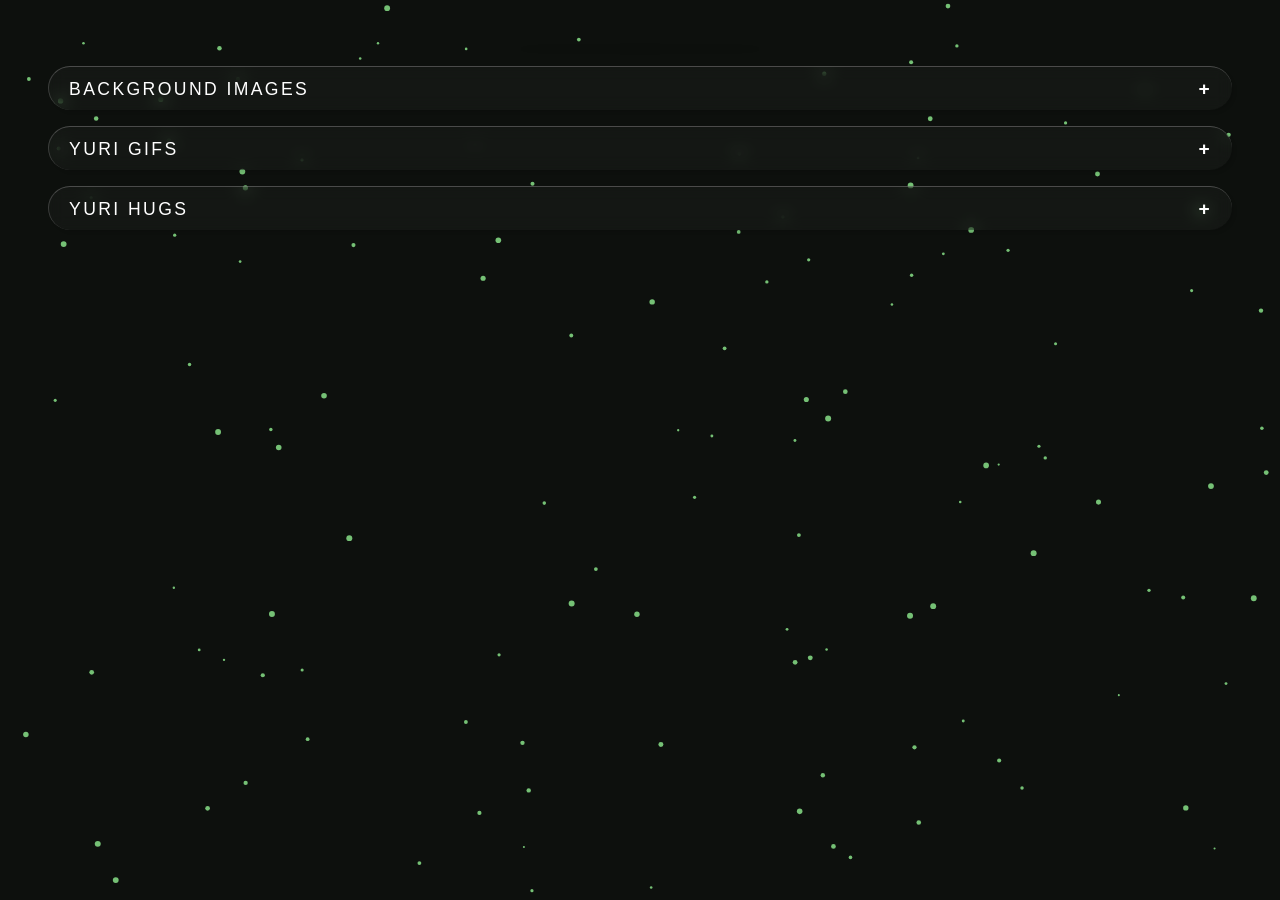
==== index.html @ 3d8e1990 "Add files via upload" ====
<!DOCTYPE HTML>
<html>
	<head>
		<link rel="icon" type="image/png" href="images/Favicon.png">
		<title>Mila's Image Host</title>
		<meta charset="utf-8" />
		<meta name="viewport" content="width=device-width, initial-scale=1, user-scalable=no" />
		<script src="assets/js/seasonal-background.js"></script>
		<link rel="stylesheet" href="assets/css/main.css" />
		<link rel="stylesheet" href="assets/css/gallery.css" />
		<noscript><link rel="stylesheet" href="assets/css/noscript.css" /></noscript>
		<style>
			/* Custom Green Scrollbar */
			::-webkit-scrollbar {
				width: 10px;
			}
			::-webkit-scrollbar-track {
				background: #0d100d !important;
			}
			::-webkit-scrollbar-thumb {
				background: #90ee90 !important;
				border-radius: 10px;
				border: 2px solid #0d100d !important;
			}
			::-webkit-scrollbar-thumb:hover {
				background: #b2ffb2 !important;
			}
			* {
				scrollbar-width: thin;
				scrollbar-color: #90ee90 #0d100d !important;
			}
		</style>
	</head>
	<body class="is-preload">
		<!-- Wrapper -->
			<div id="wrapper">

				<!-- Header -->
					<header id="header">
						<div class="content">
							<div class="inner">
								<h1>Media Archive</h1>
								<p><b>Image hosting for Mila</b></p>
							</div>
						</div>
					</header>
				<!-- Main -->
					<div id="main" style="display: block;"></div>
			</div>

		<!-- BG -->
			<div id="bg"></div>

		<!-- Scripts -->
			<script src="assets/js/jquery.min.js"></script>
			<script src="assets/js/browser.min.js"></script>
			<script src="assets/js/breakpoints.min.js"></script>
			<script src="assets/js/util.js"></script>
			<script src="assets/js/main.js"></script>
			<script src="assets/js/gallery-init.js"></script>
			<script src="interactive-background.js"></script>
	</body>
</html>
---- assets/css/gallery.css ----
/* Gallery Host UI Styles */

.gallery-container {
    width: 100%;
    max-width: 1400px;
    margin: 0 auto;
    padding: 1rem;
}

/* Restored Button Look */
.collapsible-trigger {
    appearance: none;
    border-radius: 25px;
    background-color: rgba(158, 157, 157, 0.05);
    backdrop-filter: blur(8px);
    -webkit-backdrop-filter: blur(8px);
    border-top: 1px solid rgba(158, 157, 157, 0.4);
    border-left: 1px solid rgba(158, 157, 157, 0.3);
    box-shadow: 3px 3px 3px rgba(0, 0, 0, 0.085);
    color: white !important;
    cursor: pointer;
    padding: 15px 1.25rem;
    width: 100%;
    text-align: left;
    outline: none;
    font-size: 1.1rem;
    text-transform: uppercase;
    letter-spacing: 0.15rem;
    margin-bottom: 1rem;
    display: flex;
    justify-content: space-between;
    align-items: center;
    transition: background-color 0.3s ease;
}

.collapsible-trigger:hover, .collapsible-trigger.active {
    background-color: rgba(143, 255, 143, 0.1);
    border-top-color: rgba(143, 255, 143, 0.4);
}

.category-card:hover {
    background: rgba(255, 255, 255, 0.1);
    border-color: #8fff8f;
    transform: translateY(-5px);
}

.collapsible-trigger:after {
    content: '\002B';
    font-weight: bold;
    font-size: 1.2rem;
}

.collapsible-trigger.active:after {
    content: "\2212";
}

/* Slide Down Container */
.collapsible-content {
    max-height: 0;
    overflow: hidden;
    transition: max-height 0.5s ease-out, margin-bottom 0.5s ease;
    background-color: rgba(0, 0, 0, 0.2);
    border-radius: 10px;
    margin-bottom: 0;
}

.collapsible-content.open {
    max-height: 5000px; /* Large enough to fit content */
    margin-bottom: 2rem;
}

/* Expanded Grid Logic */
.gallery-grid {
    display: grid;
    grid-template-columns: repeat(5, 1fr);
    gap: 1rem;
    padding: 1.5rem;
    animation: fadeIn 0.5s ease;
}

.gallery-item {
    aspect-ratio: 1 / 1; /* Square previews look cleaner in dense grids */
    overflow: hidden;
    border-radius: 6px;
    border: 2px solid rgba(255, 255, 255, 0.1);
    background: #000;
    transition: all 0.3s ease;
}

.gallery-item:hover {
    transform: scale(1.05);
    border-color: #8fff8f;
    box-shadow: 0 0 15px rgba(143, 255, 143, 0.3);
}

.gallery-item img {
    width: 100%;
    height: 100%;
    object-fit: cover;
}
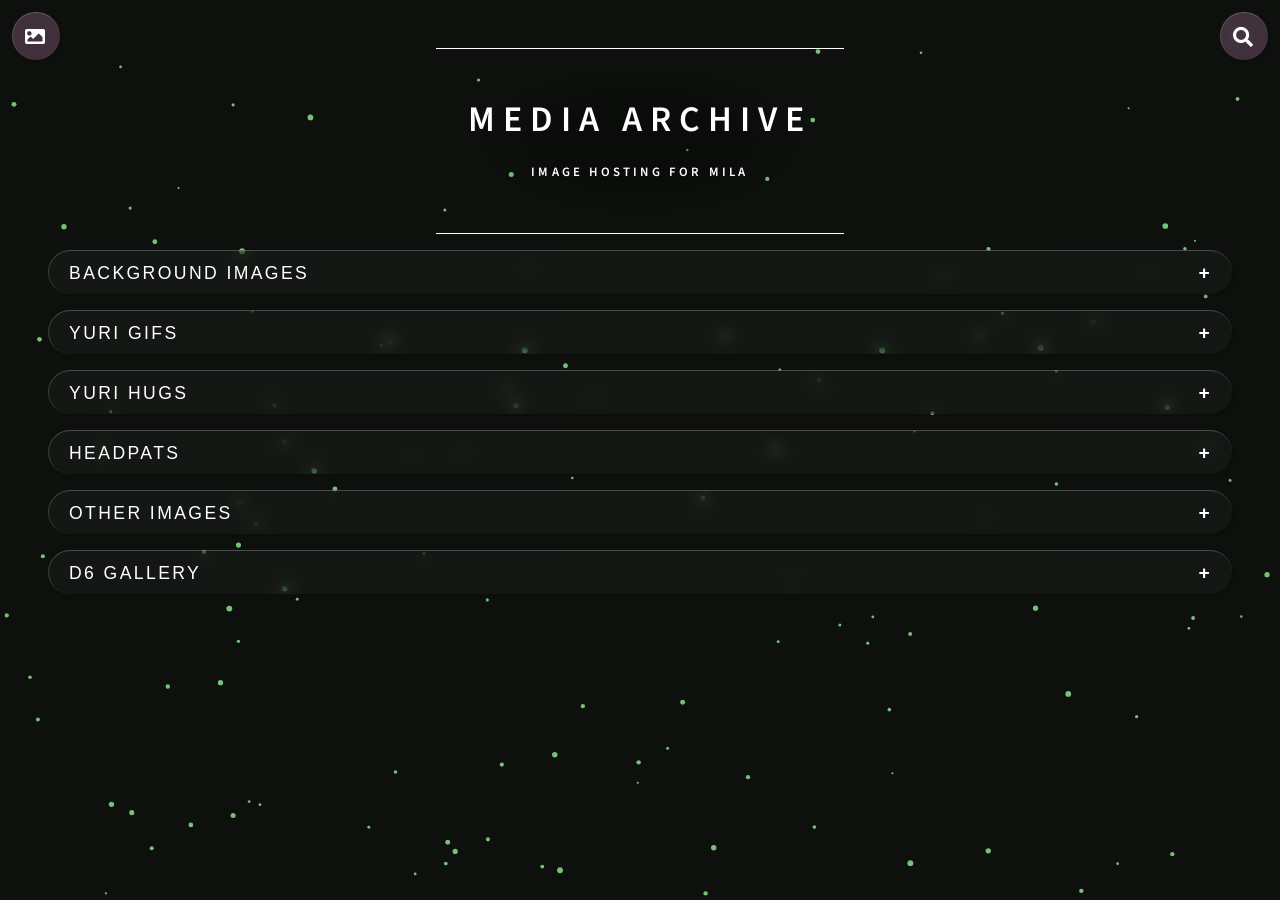
==== commit 6c9edd62: "wa" ====
--- a/index.html
+++ b/index.html
@@ -32,6 +32,39 @@
 		</style>
 	</head>
 	<body class="is-preload">
+		<div class="gallery-corner-tools gallery-corner-tools-left" aria-label="Editor tools">
+			<button
+				type="button"
+				class="site-corner-tool gallery-editor-trigger"
+				data-gallery-editor-open
+				aria-label="Open image editor"
+				title="Image editor">
+				<i class="fas fa-image" aria-hidden="true"></i>
+			</button>
+		</div>
+
+		<div class="gallery-corner-tools gallery-corner-tools-right" aria-label="Gallery tools">
+			<button
+				type="button"
+				class="site-corner-tool gallery-search-trigger"
+				data-gallery-search-toggle
+				aria-label="Search gallery"
+				title="Search">
+				<i class="fas fa-search" aria-hidden="true"></i>
+			</button>
+			<div class="gallery-search-panel" data-gallery-search-panel hidden>
+				<label for="gallerySearchInput">Search gallery</label>
+				<input
+					id="gallerySearchInput"
+					type="search"
+					data-gallery-search-input
+					placeholder="Type a folder or image name..."
+					autocomplete="off"
+					spellcheck="false" />
+				<div class="gallery-search-status" data-gallery-search-status aria-live="polite"></div>
+			</div>
+		</div>
+
 		<!-- Wrapper -->
 			<div id="wrapper">
 
--- a/assets/css/gallery.css
+++ b/assets/css/gallery.css
@@ -1,100 +1,445 @@
-/* Gallery Host UI Styles */
-
-.gallery-container {
-    width: 100%;
-    max-width: 1400px;
-    margin: 0 auto;
-    padding: 1rem;
-}
-
-/* Restored Button Look */
-.collapsible-trigger {
-    appearance: none;
-    border-radius: 25px;
-    background-color: rgba(158, 157, 157, 0.05);
-    backdrop-filter: blur(8px);
-    -webkit-backdrop-filter: blur(8px);
-    border-top: 1px solid rgba(158, 157, 157, 0.4);
-    border-left: 1px solid rgba(158, 157, 157, 0.3);
-    box-shadow: 3px 3px 3px rgba(0, 0, 0, 0.085);
-    color: white !important;
-    cursor: pointer;
-    padding: 15px 1.25rem;
-    width: 100%;
-    text-align: left;
-    outline: none;
-    font-size: 1.1rem;
-    text-transform: uppercase;
-    letter-spacing: 0.15rem;
-    margin-bottom: 1rem;
-    display: flex;
-    justify-content: space-between;
-    align-items: center;
-    transition: background-color 0.3s ease;
-}
-
-.collapsible-trigger:hover, .collapsible-trigger.active {
-    background-color: rgba(143, 255, 143, 0.1);
-    border-top-color: rgba(143, 255, 143, 0.4);
-}
-
-.category-card:hover {
-    background: rgba(255, 255, 255, 0.1);
-    border-color: #8fff8f;
-    transform: translateY(-5px);
-}
-
-.collapsible-trigger:after {
-    content: '\002B';
-    font-weight: bold;
-    font-size: 1.2rem;
-}
-
-.collapsible-trigger.active:after {
-    content: "\2212";
-}
-
-/* Slide Down Container */
-.collapsible-content {
-    max-height: 0;
-    overflow: hidden;
-    transition: max-height 0.5s ease-out, margin-bottom 0.5s ease;
-    background-color: rgba(0, 0, 0, 0.2);
-    border-radius: 10px;
-    margin-bottom: 0;
-}
-
-.collapsible-content.open {
-    max-height: 5000px; /* Large enough to fit content */
-    margin-bottom: 2rem;
-}
-
-/* Expanded Grid Logic */
-.gallery-grid {
-    display: grid;
-    grid-template-columns: repeat(5, 1fr);
-    gap: 1rem;
-    padding: 1.5rem;
-    animation: fadeIn 0.5s ease;
-}
-
-.gallery-item {
-    aspect-ratio: 1 / 1; /* Square previews look cleaner in dense grids */
-    overflow: hidden;
-    border-radius: 6px;
-    border: 2px solid rgba(255, 255, 255, 0.1);
-    background: #000;
-    transition: all 0.3s ease;
-}
-
-.gallery-item:hover {
-    transform: scale(1.05);
-    border-color: #8fff8f;
-    box-shadow: 0 0 15px rgba(143, 255, 143, 0.3);
-}
-
-.gallery-item img {
-    width: 100%;
-    height: 100%;
-    object-fit: cover;
-}+/* Gallery Host UI Styles */
+
+.gallery-container {
+    width: 100%;
+    max-width: 1400px;
+    margin: 0 auto;
+    padding: 1rem;
+}
+
+.gallery-corner-tools {
+    position: fixed;
+    top: 0.75rem;
+    z-index: 10020;
+    display: flex;
+    align-items: flex-start;
+    gap: 0.65rem;
+}
+
+.gallery-corner-tools-left {
+    left: 0.75rem;
+}
+
+.gallery-corner-tools-right {
+    right: 0.75rem;
+}
+
+.gallery-corner-tools .site-corner-tool {
+    background-color: rgba(238, 162, 214, 0.23);
+    backdrop-filter: blur(8px);
+    -webkit-backdrop-filter: blur(8px);
+    border: none;
+    border-radius: 25px;
+    border-top: 1px solid rgba(158, 157, 157, 0.4);
+    border-left: 1px solid rgba(158, 157, 157, 0.3);
+    box-shadow: 3px 3px 3px rgba(0, 0, 0, 0.085);
+    color: #ffffff;
+    width: 3rem;
+    height: 3rem;
+    display: inline-flex;
+    align-items: center;
+    justify-content: center;
+    cursor: pointer;
+    padding: 0;
+    font-size: 1.25rem;
+    transition: background-color 0.2s ease-in-out, transform 0.08s ease-in-out;
+}
+
+.gallery-corner-tools .site-corner-tool:hover,
+.gallery-corner-tools .site-corner-tool.is-active {
+    background-color: rgba(143, 255, 143, 0.12);
+}
+
+.gallery-corner-tools .site-corner-tool:active {
+    transform: translateY(1px);
+}
+
+.gallery-search-panel {
+    width: min(78vw, 22rem);
+    padding: 0.9rem;
+    border-radius: 10px;
+    background-color: rgba(0, 0, 0, 0.42);
+    backdrop-filter: blur(10px);
+    -webkit-backdrop-filter: blur(10px);
+    border-top: 1px solid rgba(158, 157, 157, 0.4);
+    border-left: 1px solid rgba(158, 157, 157, 0.3);
+    box-shadow: 0 16px 35px rgba(0, 0, 0, 0.35);
+}
+
+.gallery-search-panel[hidden],
+.gallery-view[hidden] {
+    display: none !important;
+}
+
+.gallery-search-panel label {
+    display: block;
+    margin-bottom: 0.45rem;
+    color: #ffffff;
+    font-size: 0.75rem;
+    letter-spacing: 0.12rem;
+    text-transform: uppercase;
+}
+
+.gallery-search-panel input {
+    width: 100%;
+    height: 2.5rem;
+    border-radius: 8px;
+    border: 1px solid rgba(255, 255, 255, 0.3);
+    background: rgba(0, 0, 0, 0.45);
+    color: #ffffff;
+    padding: 0 0.8rem;
+    outline: none;
+}
+
+.gallery-search-panel input:focus {
+    border-color: rgba(143, 255, 143, 0.8);
+    box-shadow: 0 0 0 2px rgba(143, 255, 143, 0.16);
+}
+
+.gallery-search-status {
+    min-height: 1.2rem;
+    margin-top: 0.55rem;
+    color: rgba(255, 255, 255, 0.72);
+    font-size: 0.8rem;
+}
+
+.gallery-empty {
+    margin: 1.5rem;
+    color: rgba(255, 255, 255, 0.82);
+    text-align: center;
+}
+
+/* Restored Button Look */
+.collapsible-trigger {
+    appearance: none;
+    border-radius: 25px;
+    background-color: rgba(158, 157, 157, 0.05);
+    backdrop-filter: blur(8px);
+    -webkit-backdrop-filter: blur(8px);
+    border-top: 1px solid rgba(158, 157, 157, 0.4);
+    border-left: 1px solid rgba(158, 157, 157, 0.3);
+    box-shadow: 3px 3px 3px rgba(0, 0, 0, 0.085);
+    color: white !important;
+    cursor: pointer;
+    padding: 15px 1.25rem;
+    width: 100%;
+    text-align: left;
+    outline: none;
+    font-size: 1.1rem;
+    text-transform: uppercase;
+    letter-spacing: 0.15rem;
+    margin-bottom: 1rem;
+    display: flex;
+    justify-content: space-between;
+    align-items: center;
+    transition: background-color 0.3s ease;
+}
+
+.collapsible-trigger:hover, .collapsible-trigger.active {
+    background-color: rgba(143, 255, 143, 0.1);
+    border-top-color: rgba(143, 255, 143, 0.4);
+}
+
+.category-card:hover {
+    background: rgba(255, 255, 255, 0.1);
+    border-color: #8fff8f;
+    transform: translateY(-5px);
+}
+
+.collapsible-trigger:after {
+    content: '\002B';
+    font-weight: bold;
+    font-size: 1.2rem;
+}
+
+.collapsible-trigger.active:after {
+    content: "\2212";
+}
+
+/* Slide Down Container */
+.collapsible-content {
+    max-height: 0;
+    overflow: hidden;
+    transition: max-height 0.5s ease-out, margin-bottom 0.5s ease;
+    background-color: rgba(0, 0, 0, 0.2);
+    border-radius: 10px;
+    margin-bottom: 0;
+}
+
+.collapsible-content.open {
+    max-height: 5000px; /* Large enough to fit content */
+    margin-bottom: 2rem;
+}
+
+/* Expanded Grid Logic */
+.gallery-grid {
+    display: grid;
+    grid-template-columns: repeat(5, 1fr);
+    gap: 1rem;
+    padding: 1.5rem;
+    animation: fadeIn 0.5s ease;
+}
+
+.gallery-item {
+    aspect-ratio: 1 / 1; /* Square previews look cleaner in dense grids */
+    overflow: hidden;
+    border-radius: 6px;
+    border: 2px solid rgba(255, 255, 255, 0.1);
+    background: #000;
+    transition: all 0.3s ease;
+}
+
+.gallery-item:hover {
+    transform: scale(1.05);
+    border-color: #8fff8f;
+    box-shadow: 0 0 15px rgba(143, 255, 143, 0.3);
+}
+
+.gallery-item img {
+    width: 100%;
+    height: 100%;
+    object-fit: cover;
+}
+
+.gallery-editor {
+    width: 100%;
+}
+
+.gallery-editor-toolbar {
+    display: grid;
+    grid-template-columns: 1fr;
+    gap: 1rem;
+    align-items: center;
+    justify-items: center;
+    padding: 1.25rem;
+    margin-bottom: 1rem;
+    border-radius: 10px;
+    background-color: rgba(0, 0, 0, 0.22);
+    text-align: center;
+}
+
+.gallery-editor-title {
+    margin: 0;
+    color: #ffffff;
+    font-size: 1.25rem;
+    letter-spacing: 0.08rem;
+    text-transform: uppercase;
+}
+
+.gallery-editor-copy {
+    margin: 0.25rem 0 0;
+    color: rgba(255, 255, 255, 0.72);
+    font-size: 0.9rem;
+}
+
+.gallery-editor-actions {
+    display: flex;
+    align-items: center;
+    justify-content: center;
+    gap: 0.75rem;
+    flex-wrap: wrap;
+}
+
+.gallery-file-label,
+.rarity-download {
+    appearance: none;
+    display: inline-flex;
+    align-items: center;
+    justify-content: center;
+    min-height: 2.75rem;
+    border-radius: 25px;
+    border: 1px solid rgba(255, 255, 255, 0.16);
+    border-top-color: rgba(158, 157, 157, 0.4);
+    border-left-color: rgba(158, 157, 157, 0.3);
+    background-color: rgba(158, 157, 157, 0.08);
+    color: #ffffff !important;
+    cursor: pointer;
+    padding: 0 1rem;
+    text-decoration: none;
+    text-transform: uppercase;
+    letter-spacing: 0.08rem;
+    font-size: 0.78rem;
+}
+
+.gallery-file-label:hover,
+.rarity-download:hover {
+    background-color: rgba(143, 255, 143, 0.1);
+    border-top-color: rgba(143, 255, 143, 0.4);
+}
+
+.gallery-file-input {
+    position: absolute;
+    width: 1px;
+    height: 1px;
+    overflow: hidden;
+    clip: rect(0 0 0 0);
+}
+
+.rarity-grid {
+    display: grid;
+    grid-template-columns: repeat(3, minmax(0, 1fr));
+    gap: 1rem;
+    padding: 1.5rem;
+}
+
+.rarity-card {
+    min-width: 0;
+    border-radius: 8px;
+    overflow: hidden;
+    background: rgba(0, 0, 0, 0.36);
+    border: 1px solid rgba(255, 255, 255, 0.12);
+}
+
+.rarity-preview {
+    position: relative;
+    aspect-ratio: 1 / 1;
+    background-color: rgba(255, 255, 255, 0.05);
+    background-image:
+        linear-gradient(45deg, rgba(255, 255, 255, 0.08) 25%, transparent 25%),
+        linear-gradient(-45deg, rgba(255, 255, 255, 0.08) 25%, transparent 25%),
+        linear-gradient(45deg, transparent 75%, rgba(255, 255, 255, 0.08) 75%),
+        linear-gradient(-45deg, transparent 75%, rgba(255, 255, 255, 0.08) 75%);
+    background-position: 0 0, 0 10px, 10px -10px, -10px 0;
+    background-size: 20px 20px;
+}
+
+.rarity-preview img {
+    width: 100%;
+    height: 100%;
+    object-fit: contain;
+    display: block;
+}
+
+.rarity-placeholder {
+    height: 100%;
+    display: flex;
+    align-items: center;
+    justify-content: center;
+    padding: 1rem;
+    color: rgba(255, 255, 255, 0.7);
+    text-align: center;
+}
+
+.rarity-meta {
+    display: grid;
+    grid-template-columns: auto minmax(0, 1fr);
+    gap: 0.6rem;
+    align-items: center;
+    padding: 0.85rem;
+}
+
+.rarity-dot {
+    width: 0.75rem;
+    height: 0.75rem;
+    border-radius: 999px;
+    display: inline-block;
+}
+
+.rarity-dot-golden {
+    background: linear-gradient(135deg, #ca8a04, #fef08a, #ca8a04);
+}
+
+.rarity-dot-diamond {
+    background: linear-gradient(135deg, #1d4ed8, #bfdbfe, #1d4ed8);
+}
+
+.rarity-dot-ruby {
+    background: linear-gradient(135deg, #9f1239, #fda4af, #be123c);
+}
+
+.rarity-dot-pink {
+    background: linear-gradient(135deg, #be185d, #fbcfe8, #db2777);
+}
+
+.rarity-dot-emerald {
+    background: linear-gradient(135deg, #047857, #a7f3d0, #059669);
+}
+
+.rarity-dot-silver {
+    background: linear-gradient(135deg, #64748b, #f8fafc, #94a3b8);
+}
+
+.rarity-dot-bronze {
+    background: linear-gradient(135deg, #92400e, #fdba74, #a16207);
+}
+
+.rarity-name {
+    color: #ffffff;
+    font-size: 0.85rem;
+    letter-spacing: 0.08rem;
+    text-transform: uppercase;
+    white-space: nowrap;
+    overflow: hidden;
+    text-overflow: ellipsis;
+}
+
+.rarity-download {
+    grid-column: 1 / -1;
+    min-height: 2.35rem;
+    font-size: 0.72rem;
+}
+
+.rarity-download[aria-disabled="true"] {
+    opacity: 0.45;
+    pointer-events: none;
+}
+
+@media screen and (max-width: 980px) {
+    .gallery-grid {
+        grid-template-columns: repeat(3, 1fr);
+    }
+
+    .rarity-grid {
+        grid-template-columns: repeat(2, minmax(0, 1fr));
+    }
+}
+
+@media screen and (max-width: 736px) {
+    .gallery-corner-tools {
+        top: 0.5rem;
+    }
+
+    .gallery-corner-tools-left {
+        left: 0.5rem;
+    }
+
+    .gallery-corner-tools-right {
+        right: 0.5rem;
+    }
+
+    .gallery-corner-tools .site-corner-tool {
+        width: 2.75rem;
+        height: 2.75rem;
+    }
+
+    .gallery-search-panel {
+        position: fixed;
+        top: 3.75rem;
+        right: 0.5rem;
+        width: calc(100vw - 1rem);
+    }
+
+    .gallery-grid {
+        grid-template-columns: repeat(2, 1fr);
+        gap: 0.75rem;
+        padding: 1rem;
+    }
+
+    .collapsible-trigger {
+        font-size: 0.9rem;
+        padding: 12px 1rem;
+    }
+
+    .gallery-editor-toolbar {
+        grid-template-columns: 1fr;
+    }
+
+    .gallery-editor-actions {
+        justify-content: center;
+    }
+
+    .rarity-grid {
+        grid-template-columns: 1fr;
+        padding: 1rem;
+    }
+}
--- a/assets/css/noscript.css
+++ b/assets/css/noscript.css
@@ -0,0 +1,37 @@
+/*
+	Dimension by HTML5 UP
+	html5up.net | @ajlkn
+	Free for personal and commercial use under the CCA 3.0 license (html5up.net/license)
+*/
+
+/* BG */
+
+	body.is-preload #bg:before {
+		background-color: transparent;
+	}
+
+/* Header */
+
+	body.is-preload #header {
+		-moz-filter: none;
+		-webkit-filter: none;
+		-ms-filter: none;
+		filter: none;
+	}
+
+		body.is-preload #header > * {
+			opacity: 1;
+		}
+
+		body.is-preload #header .content .inner {
+			max-height: none;
+			padding: 3rem 2rem;
+			opacity: 1;
+		}
+
+/* Main */
+
+	#main article {
+		opacity: 1;
+		margin: 4rem 0 0 0;
+	}
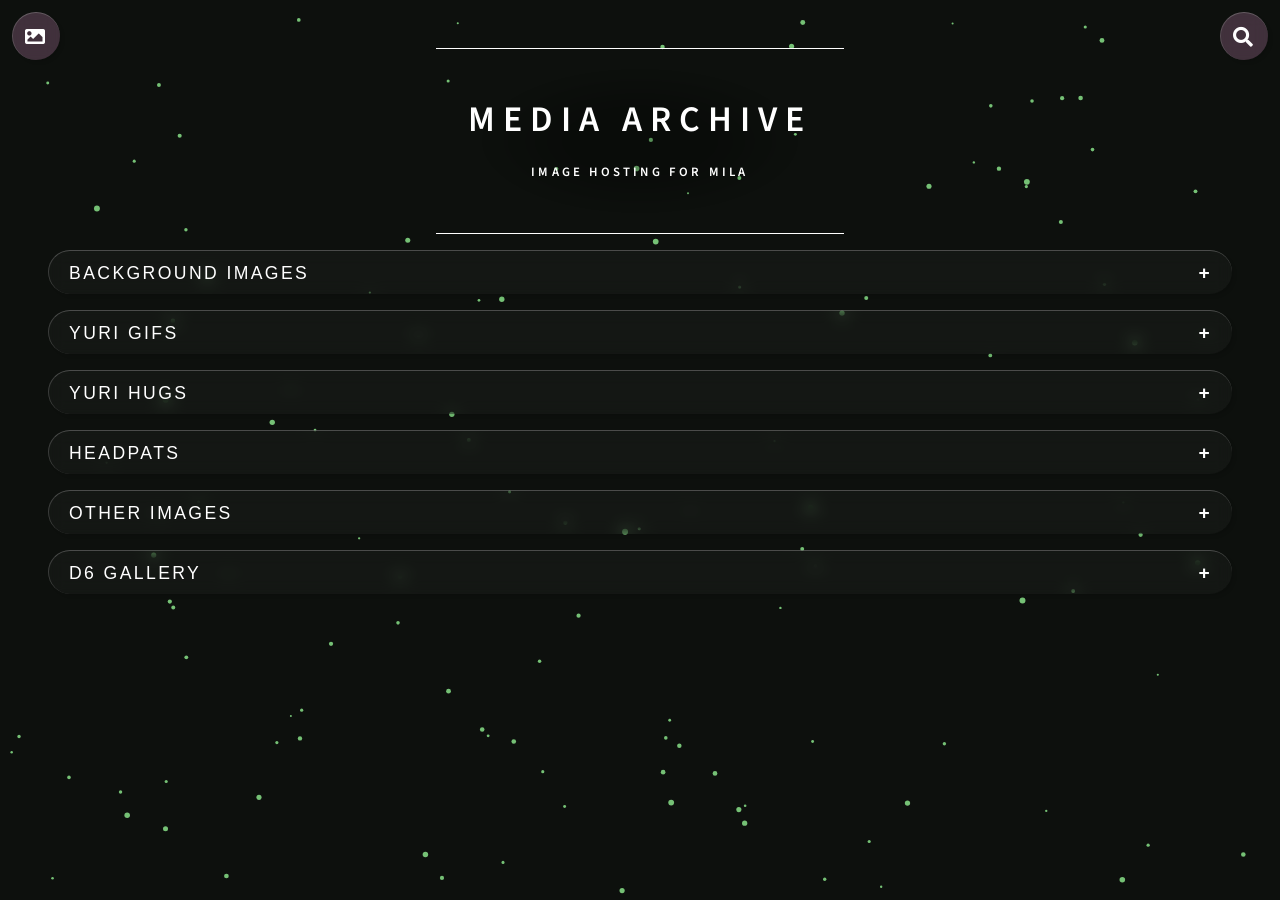
==== commit 7d4068da: "wa" ====
--- a/index.html
+++ b/index.html
@@ -91,6 +91,7 @@
 			<script src="assets/js/util.js"></script>
 			<script src="assets/js/main.js"></script>
 			<script src="assets/js/gallery-init.js"></script>
+			<script src="assets/js/fancy-text-generator.js"></script>
 			<script src="interactive-background.js"></script>
 	</body>
 </html>
--- a/assets/css/gallery.css
+++ b/assets/css/gallery.css
@@ -384,6 +384,125 @@
     pointer-events: none;
 }
 
+/* Fancy text generator */
+.fancy-text-generator {
+    margin-top: 1rem;
+    padding: 1.25rem;
+    border-radius: 10px;
+    background: rgba(0, 0, 0, 0.24);
+    border: 1px solid rgba(255, 255, 255, 0.1);
+}
+
+.fancy-text-heading {
+    margin: 0;
+    color: #ffffff;
+    font-size: 1.25rem;
+    letter-spacing: 0.08rem;
+    text-transform: uppercase;
+}
+
+.fancy-text-description {
+    margin: 0.45rem 0 1rem;
+    color: rgba(255, 255, 255, 0.72);
+    font-size: 0.9rem;
+}
+
+.fancy-text-input-label,
+.fancy-text-category-label {
+    display: block;
+    color: #ffffff;
+    font-size: 0.76rem;
+    letter-spacing: 0.1rem;
+    text-transform: uppercase;
+}
+
+.fancy-text-category-label {
+    margin: 0;
+    line-height: 2rem;
+}
+
+.fancy-text-input,
+.fancy-text-output {
+    width: 100%;
+    border-radius: 8px;
+    border: 1px solid rgba(255, 255, 255, 0.24);
+    background: rgba(0, 0, 0, 0.42);
+    color: #ffffff;
+    padding: 0.8rem;
+    outline: none;
+    resize: vertical;
+}
+
+.fancy-text-input {
+    min-height: 3.1rem;
+    margin-top: 0.45rem;
+}
+
+.fancy-text-input:focus,
+.fancy-text-output:focus {
+    border-color: rgba(143, 255, 143, 0.8);
+    box-shadow: 0 0 0 2px rgba(143, 255, 143, 0.16);
+}
+
+.fancy-text-results {
+    display: grid;
+    grid-template-columns: repeat(2, minmax(0, 1fr));
+    gap: 1rem;
+    margin-top: 1rem;
+}
+
+.fancy-text-category {
+    min-width: 0;
+    padding: 1rem;
+    border-radius: 8px;
+    background: rgba(0, 0, 0, 0.25);
+    border: 1px solid rgba(255, 255, 255, 0.1);
+}
+
+.fancy-text-category-header {
+    display: flex;
+    align-items: center;
+    justify-content: space-between;
+    gap: 0.75rem;
+    margin-bottom: 0.55rem;
+}
+
+.fancy-text-copy {
+    appearance: none;
+    display: inline-flex;
+    flex: 0 0 auto;
+    align-items: center;
+    justify-content: center;
+    width: auto;
+    height: 2rem;
+    min-height: 2rem;
+    border: 1px solid rgba(255, 255, 255, 0.16);
+    border-radius: 6px;
+    box-shadow: none;
+    background: rgba(158, 157, 157, 0.08);
+    color: #ffffff;
+    cursor: pointer;
+    padding: 0 0.7rem;
+    font-size: 0.65rem;
+    font-weight: 400;
+    line-height: 1;
+    letter-spacing: 0.06rem;
+    text-align: center;
+    text-transform: uppercase;
+    white-space: nowrap;
+}
+
+.fancy-text-copy:hover {
+    background: rgba(143, 255, 143, 0.1);
+    border-color: rgba(143, 255, 143, 0.4);
+}
+
+.fancy-text-output {
+    min-height: 13rem;
+    line-height: 1.55;
+    white-space: pre-wrap;
+}
+
 @media screen and (max-width: 980px) {
     .gallery-grid {
         grid-template-columns: repeat(3, 1fr);
@@ -442,4 +561,12 @@
         grid-template-columns: 1fr;
         padding: 1rem;
     }
-}
+
+    .fancy-text-results {
+        grid-template-columns: 1fr;
+    }
+
+    .fancy-text-generator {
+        padding: 1rem;
+    }
+}
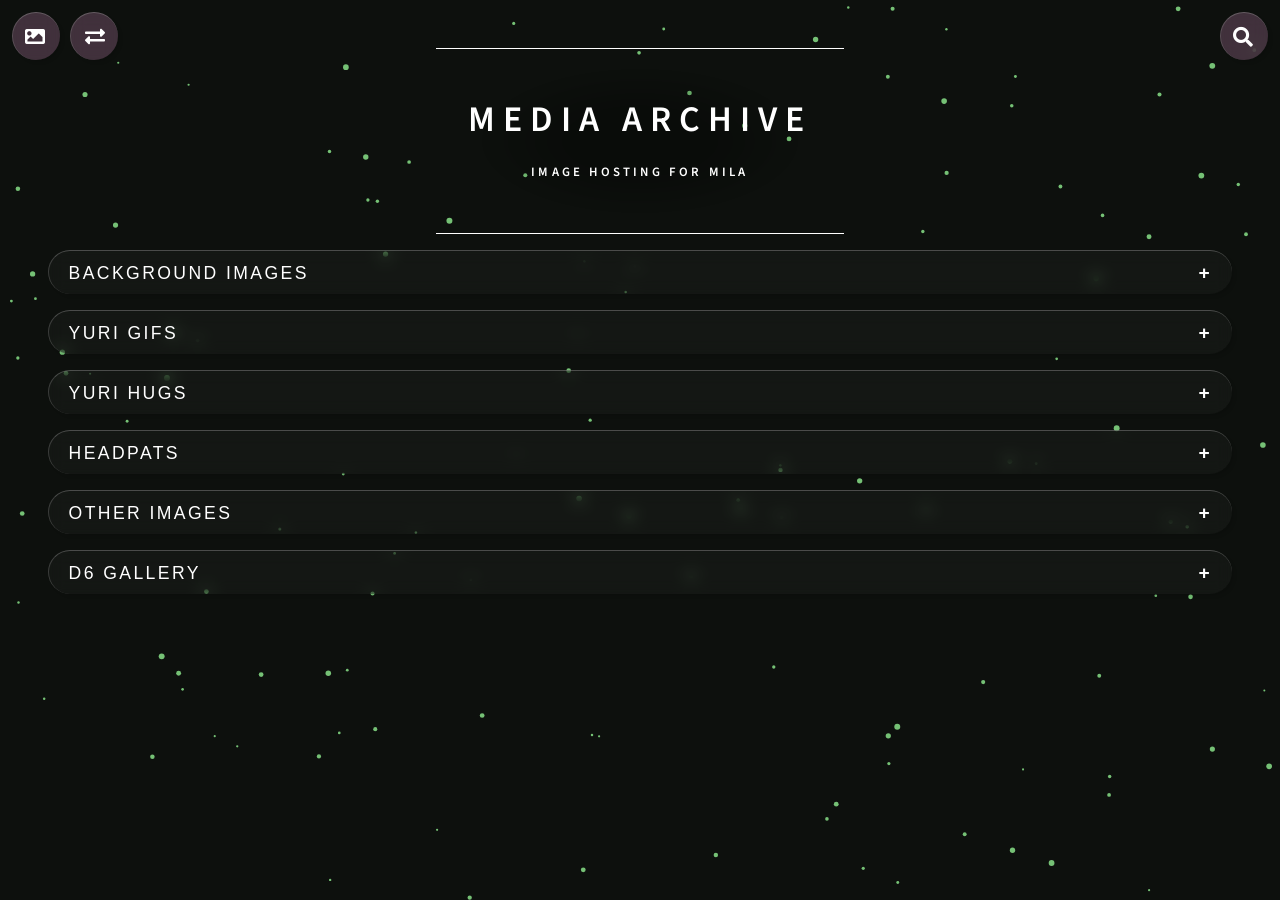
==== commit 682da542: "wa" ====
--- a/index.html
+++ b/index.html
@@ -41,6 +41,13 @@
 				title="Image editor">
 				<i class="fas fa-image" aria-hidden="true"></i>
 			</button>
+			<a
+				class="site-corner-tool gallery-converter-link"
+				href="https://milathropist.github.io/EverythingConvert/"
+				aria-label="Open file converter"
+				title="File converter">
+				<i class="fas fa-exchange-alt" aria-hidden="true"></i>
+			</a>
 		</div>
 
 		<div class="gallery-corner-tools gallery-corner-tools-right" aria-label="Gallery tools">
--- a/assets/css/gallery.css
+++ b/assets/css/gallery.css
@@ -377,11 +377,107 @@
     grid-column: 1 / -1;
     min-height: 2.35rem;
     font-size: 0.72rem;
-}
-
-.rarity-download[aria-disabled="true"] {
+    width: 100%;
+    line-height: 1.2;
+}
+
+.rarity-download[aria-disabled="true"],
+.rarity-download:disabled {
     opacity: 0.45;
     pointer-events: none;
+}
+
+.original-render-popup[hidden],
+.original-render-spinner[hidden],
+.original-render-download[hidden],
+.original-render-close[hidden] {
+    display: none !important;
+}
+
+.original-render-popup {
+    position: fixed;
+    inset: 0;
+    z-index: 10040;
+    display: grid;
+    place-items: center;
+    padding: 1rem;
+    background: rgba(0, 0, 0, 0.58);
+    backdrop-filter: blur(8px);
+    -webkit-backdrop-filter: blur(8px);
+}
+
+.original-render-panel {
+    width: min(92vw, 28rem);
+    padding: 1.4rem;
+    border-radius: 8px;
+    border: 1px solid rgba(255, 255, 255, 0.16);
+    border-top-color: rgba(158, 157, 157, 0.4);
+    border-left-color: rgba(158, 157, 157, 0.3);
+    background: rgba(0, 0, 0, 0.78);
+    box-shadow: 0 22px 60px rgba(0, 0, 0, 0.42);
+    text-align: center;
+}
+
+.original-render-spinner {
+    width: 3rem;
+    height: 3rem;
+    margin: 0 auto 1rem;
+    border-radius: 50%;
+    border: 0.25rem solid rgba(255, 255, 255, 0.18);
+    border-top-color: #8fff8f;
+    animation: original-render-spin 0.9s linear infinite;
+}
+
+.original-render-panel h2 {
+    margin: 0;
+    color: #ffffff;
+    font-size: 1.1rem;
+    letter-spacing: 0.08rem;
+    text-transform: uppercase;
+}
+
+.original-render-panel p {
+    margin: 0.75rem 0 1.1rem;
+    color: rgba(255, 255, 255, 0.78);
+    font-size: 0.9rem;
+    line-height: 1.5;
+}
+
+.original-render-download,
+.original-render-close {
+    appearance: none;
+    display: inline-flex;
+    align-items: center;
+    justify-content: center;
+    min-height: 2.5rem;
+    border-radius: 25px;
+    border: 1px solid rgba(255, 255, 255, 0.16);
+    border-top-color: rgba(158, 157, 157, 0.4);
+    border-left-color: rgba(158, 157, 157, 0.3);
+    background-color: rgba(158, 157, 157, 0.08);
+    color: #ffffff !important;
+    cursor: pointer;
+    padding: 0 1rem;
+    text-decoration: none;
+    text-transform: uppercase;
+    letter-spacing: 0.08rem;
+    font-size: 0.72rem;
+}
+
+.original-render-download {
+    margin-right: 0.5rem;
+}
+
+.original-render-download:hover,
+.original-render-close:hover {
+    background-color: rgba(143, 255, 143, 0.1);
+    border-top-color: rgba(143, 255, 143, 0.4);
+}
+
+@keyframes original-render-spin {
+    to {
+        transform: rotate(360deg);
+    }
 }
 
 /* Fancy text generator */
